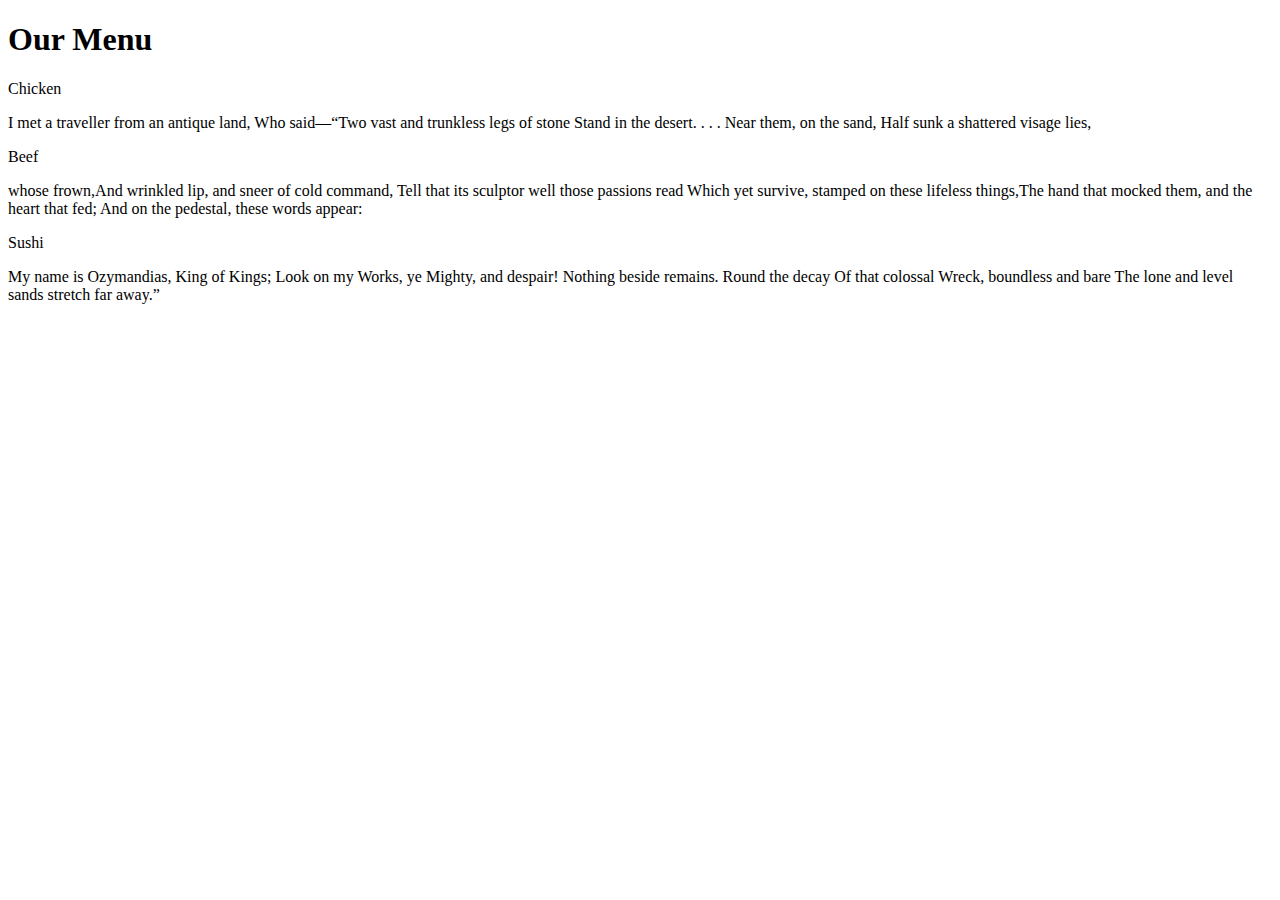
==== index/index.html @ 44a3d1ec "Create index.html" ====
<!DOCTYPE html>
<html lang="en">
<head>
    <meta charset="UTF-8">
    <meta name="viewport" content="width=device-width, initial-scale=1.0">
    <title>assignment-m2</title>
    <link rel="stylesheet" href="index1.css">
</head>
<body>
    <h1>Our Menu</h1>
    <div class="container">
        <section class="box">
            <div class="title" id="color3">Chicken</div>
            <p>I met a traveller from an antique land,
                Who said—“Two vast and trunkless legs of stone
                Stand in the desert. . . . Near them, on the sand,
                Half sunk a shattered visage lies, </p>
        </section>
        <section class="box">
            <div class="title" id="color2">Beef</div>
            <p>whose frown,And wrinkled lip, and sneer of cold command,
                Tell that its sculptor well those passions read
                Which yet survive, stamped on these lifeless things,The hand that mocked them, and the heart that fed;
                And on the pedestal, these words appear: </p>
        </section>
        <section class="box">
            <div class="title" id="color1">Sushi</div>
          <p>  
            My name is Ozymandias, King of Kings;
            Look on my Works, ye Mighty, and despair!
            Nothing beside remains. Round the decay
            Of that colossal Wreck, boundless and bare
            The lone and level sands stretch far away.”</p>
        </section>
    </div>
</body>
</html>
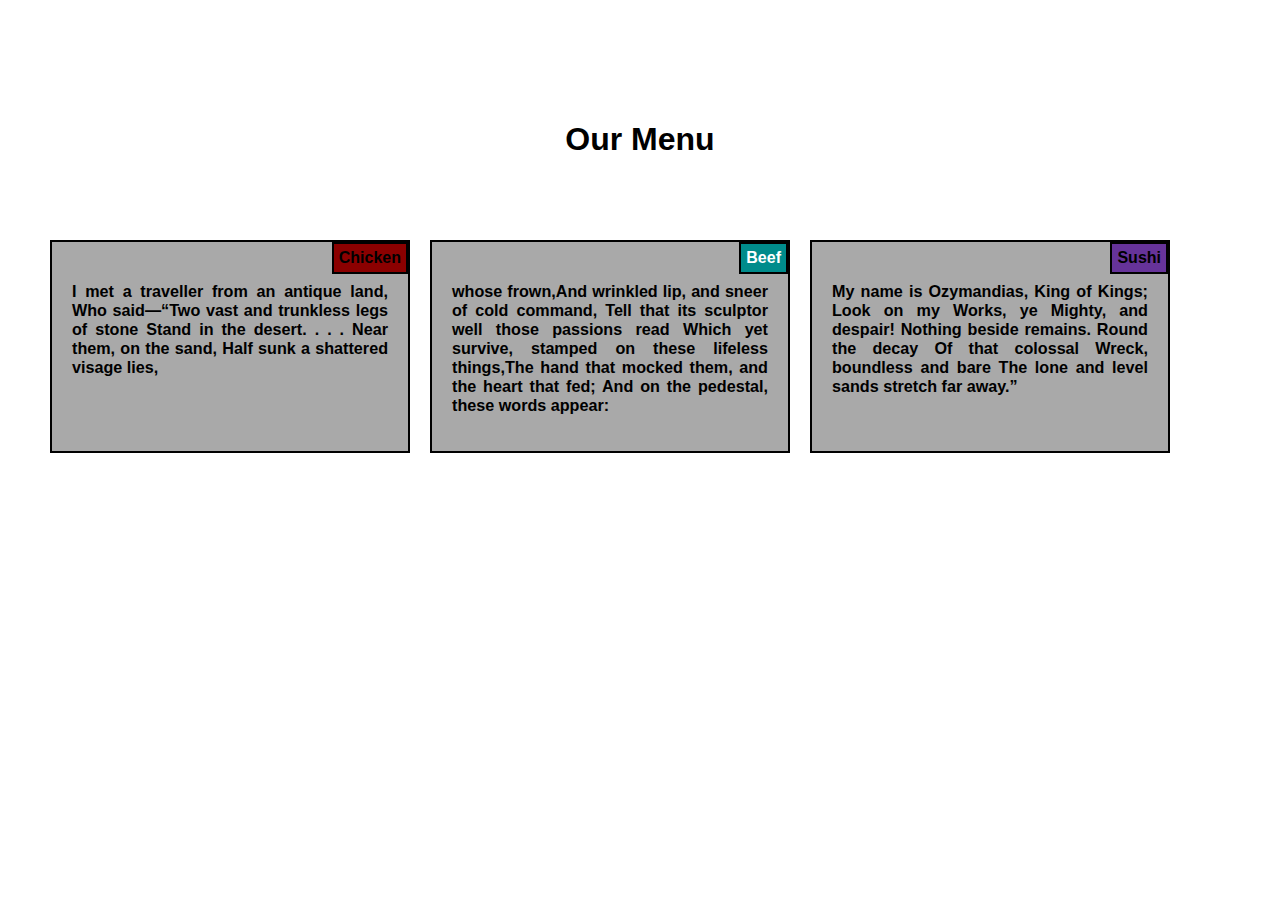
==== commit 478282d3: "Update index.html" ====
--- a/index/index.html
+++ b/index/index.html
@@ -4,7 +4,7 @@
     <meta charset="UTF-8">
     <meta name="viewport" content="width=device-width, initial-scale=1.0">
     <title>assignment-m2</title>
-    <link rel="stylesheet" href="index1.css">
+    <link rel="stylesheet" href="index.css">
 </head>
 <body>
     <h1>Our Menu</h1>
--- a/index/index.css
+++ b/index/index.css
@@ -0,0 +1,63 @@
+body {
+    font-family: Arial, sans-serif;
+    text-align: center;
+}
+h1 {
+    padding-top: 100px;
+    padding-bottom: 50px;
+}
+.container {
+    display: flex;
+    flex-wrap: wrap;
+    max-width: 1200px;
+    margin: auto;
+    font-weight: 600;
+
+}
+.box {
+    position: relative;
+    border: 2px solid black;
+    background-color: darkgrey;
+    margin: 10px;
+    padding: 20px;
+    width: 30%;
+    box-sizing: border-box;
+}
+.title {
+    position:absolute;
+ top: 0;
+ right: 0;
+ font-weight: 700;
+    color: white;
+    padding: 5px;
+    border: 2px solid black; 
+}
+p {
+    font-size: 1.01em;
+    margin-top: 20px;
+    text-align: justify;
+}
+#color1 {
+    background-color: rebeccapurple;
+    color: black;
+}
+#color2 {
+    background-color: darkcyan;
+}
+#color3 {
+    background-color: darkred;
+    color: black;
+}
+@media (max-width: 991px) {
+    .box {
+        width: 45%;
+    }
+    .box:last-child {
+        width: 100%;
+    }
+}
+@media (max-width: 767px) {
+    .box {
+        width: 100%;
+    }
+}
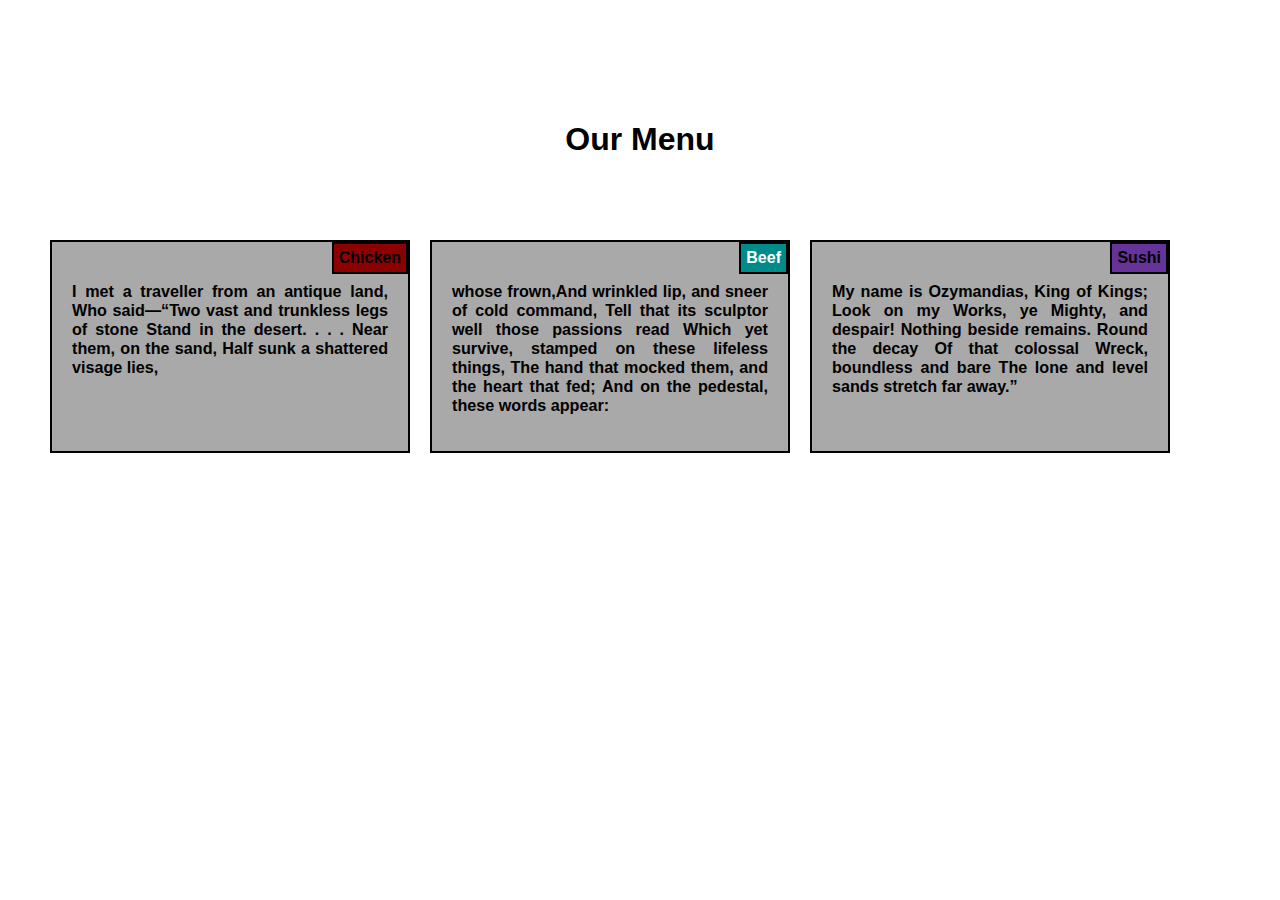
==== commit beee83c1: "Update index.html" ====
--- a/index/index.html
+++ b/index/index.html
@@ -20,13 +20,14 @@
             <div class="title" id="color2">Beef</div>
             <p>whose frown,And wrinkled lip, and sneer of cold command,
                 Tell that its sculptor well those passions read
-                Which yet survive, stamped on these lifeless things,The hand that mocked them, and the heart that fed;
+                Which yet survive, stamped on these lifeless things,
+                The hand that mocked them, 
+                and the heart that fed;
                 And on the pedestal, these words appear: </p>
         </section>
         <section class="box">
             <div class="title" id="color1">Sushi</div>
-          <p>  
-            My name is Ozymandias, King of Kings;
+          <p>My name is Ozymandias, King of Kings;
             Look on my Works, ye Mighty, and despair!
             Nothing beside remains. Round the decay
             Of that colossal Wreck, boundless and bare
